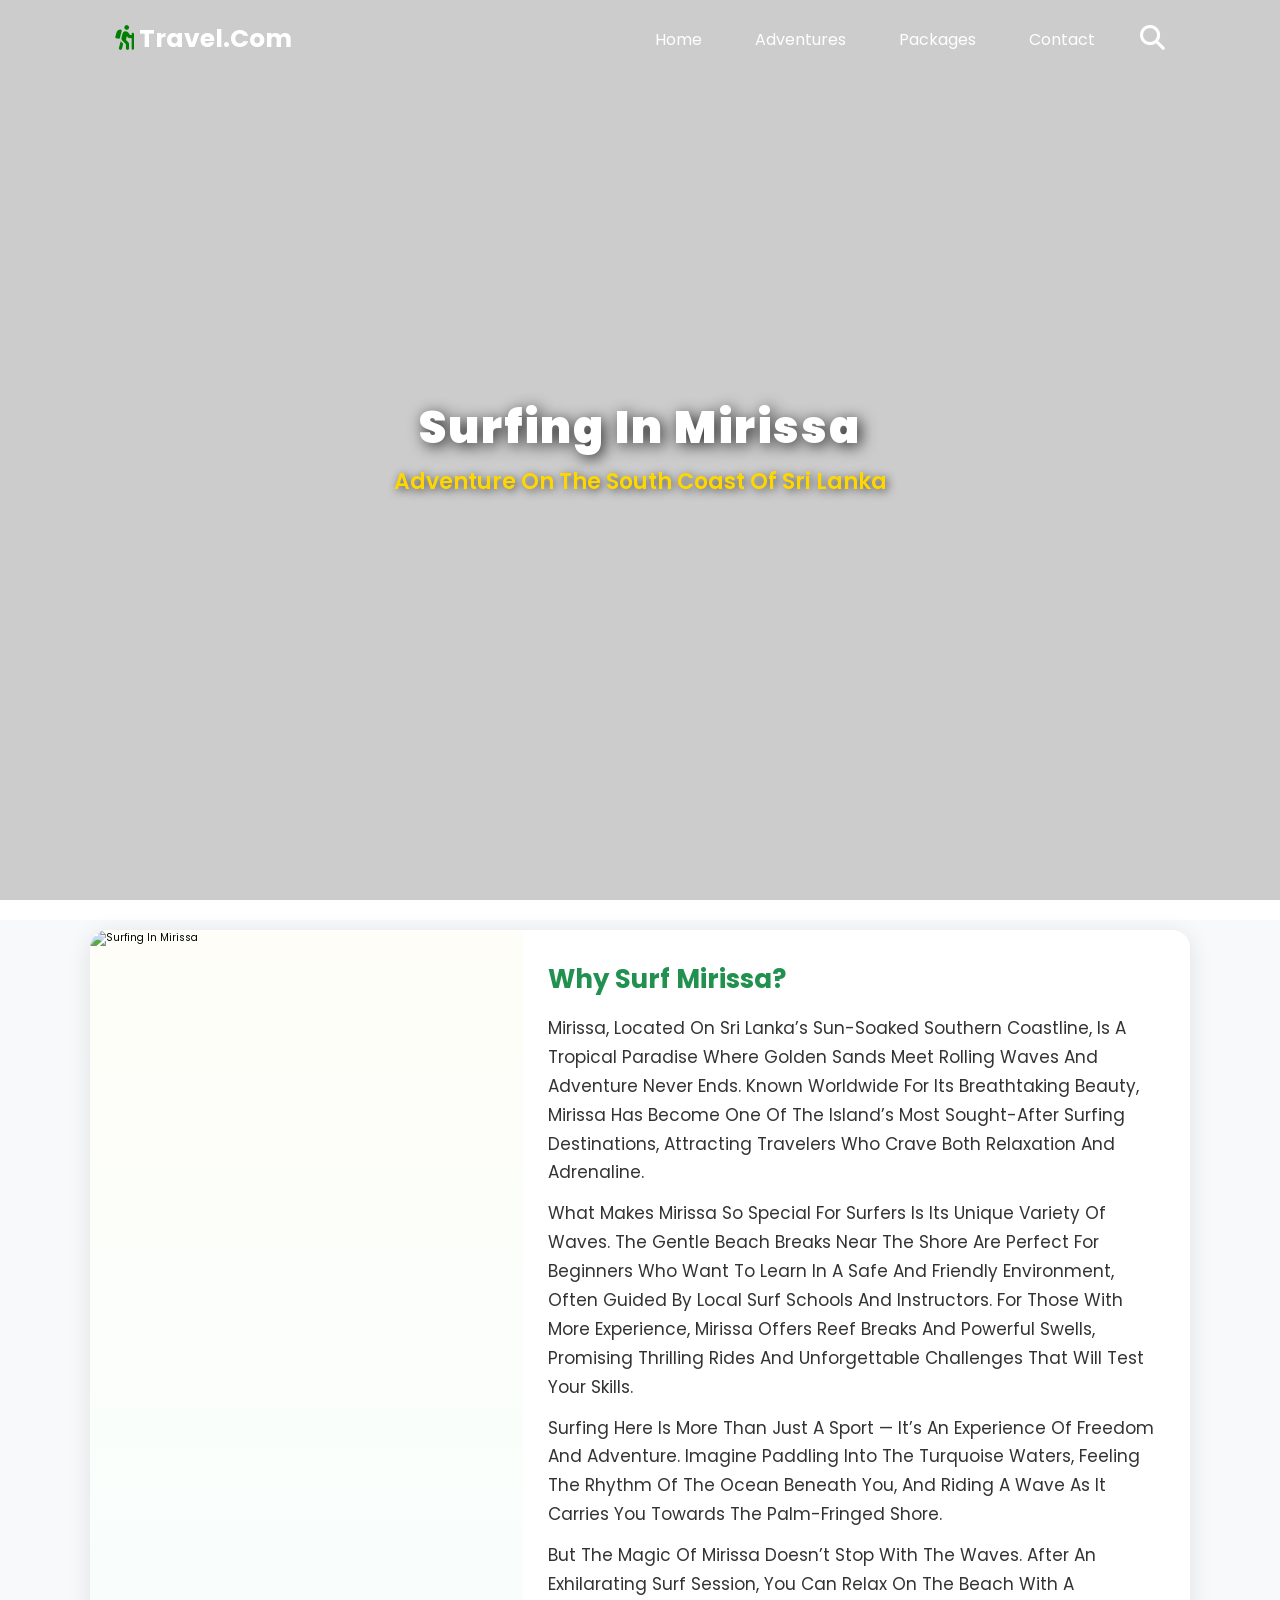
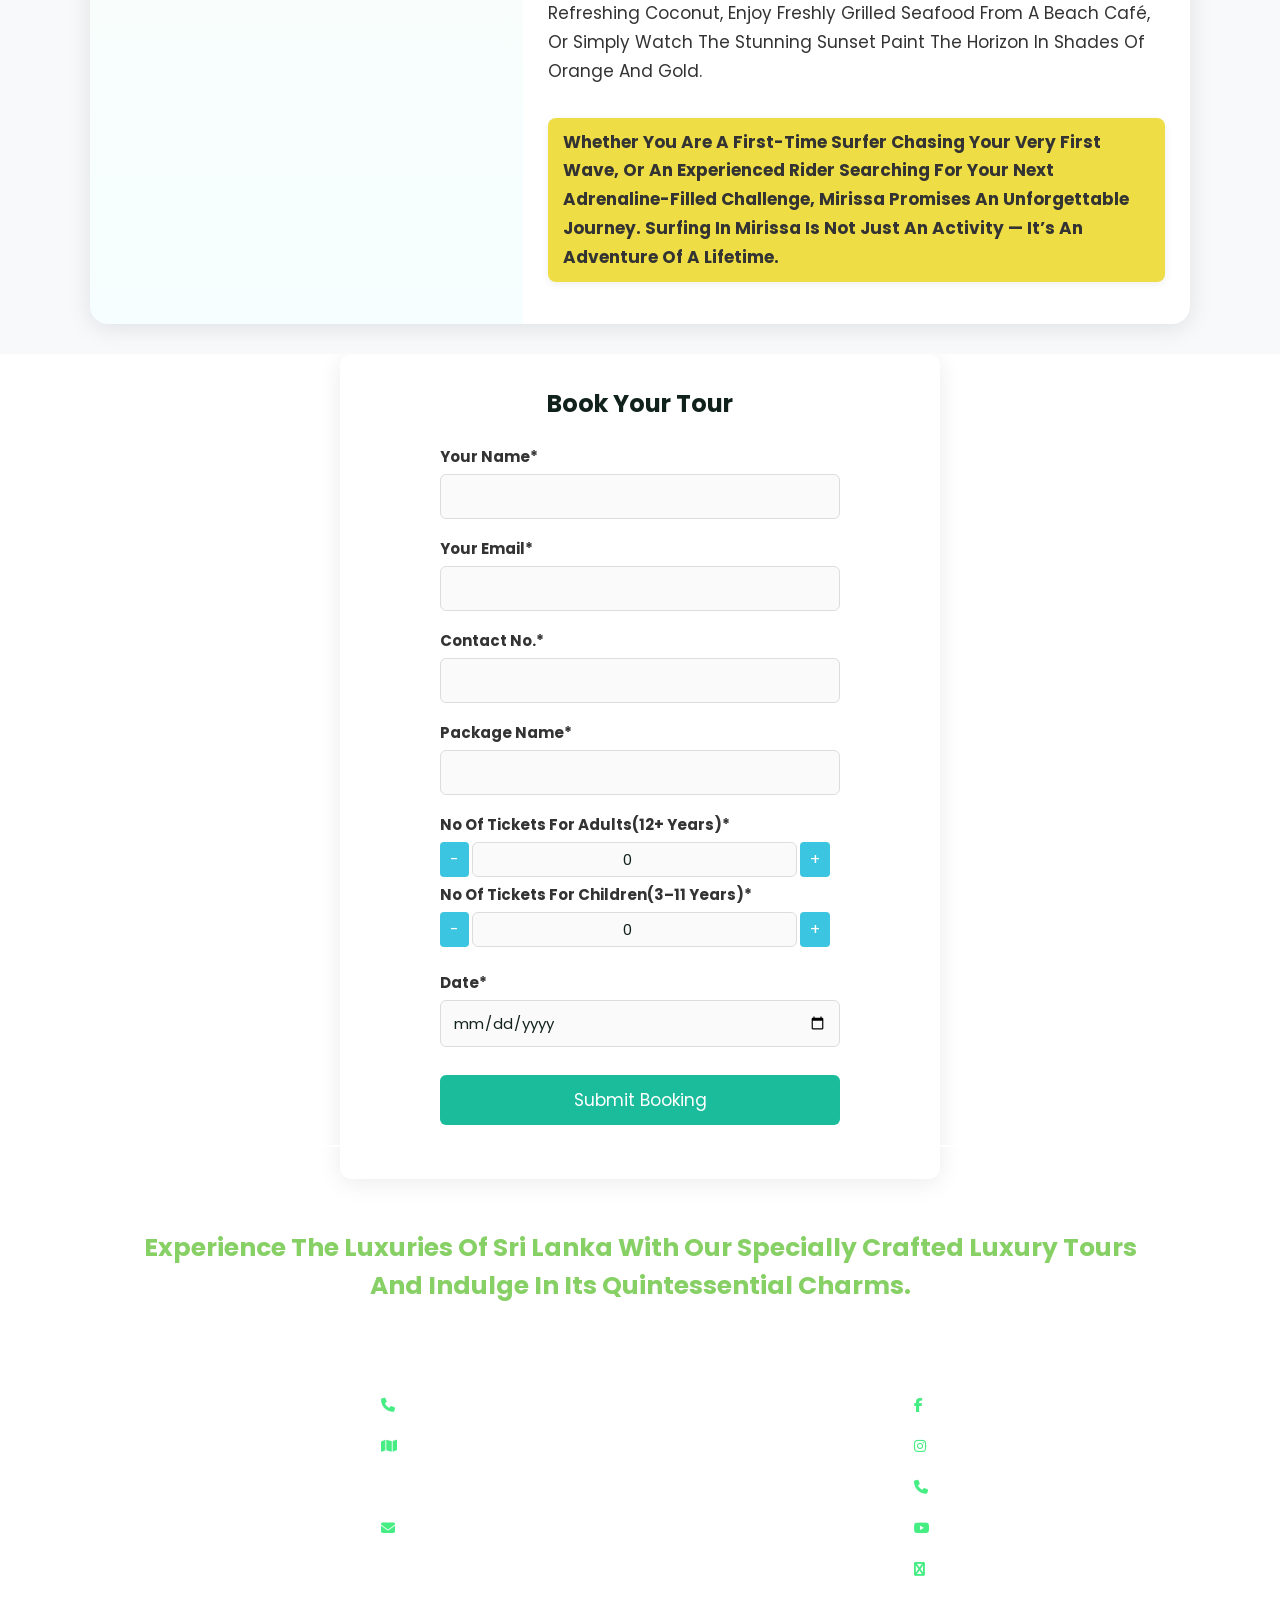
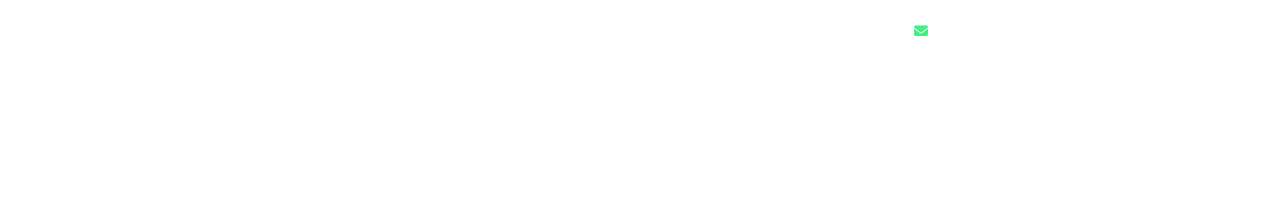
==== surfing.html @ e1f78816 "create a form for adventureous ideas" ====
<!DOCTYPE html>
<html lang="en">

<head>
  <meta charset="UTF-8" />
  <meta name="viewport" content="width=device-width, initial-scale=1.0" />
  <title>Surfing in Sri Lanka</title>
  <link rel="stylesheet" href="css/style.css" />
  <link rel="stylesheet" href="https://cdnjs.cloudflare.com/ajax/libs/font-awesome/6.1.1/css/all.min.css">
</head>

<body>
  <header class="header">
    <a href="#" class="logo"><i class="fas fa-hiking"></i> travel.com</a>
    <nav class="navbar">
      <div id="nav-close" class="fas fa-times"></div>
      <a href="index.html#home">home</a>
      <a href="index.html#category">Adventures</a>
      <a href="index.html#packages">packages</a>
      <a href="index.html#contact">contact</a>

    </nav>
    <div class="icons">
      <div id="menu-btn" class="fas fa-bars"></div>
      <div id="search-btn" class="fas fa-search"></div>

    </div>
  </header>
  <div class="search-form">
    <div id="close-search" class="fas fa-times"></div>
    <form action="">
      <input type="search" name="" placeholder="Search here..." id="search-box">
      <label for="search-box" class="fas fa-search"></label>
    </form>
  </div>
  <!-- Hero Section with Surfing Background -->
  <section class="home" id="home">
    <div class="wrapper">
      <div class="box" style="background: url(images/surfingnew1.jpg) no-repeat;">
        <div class="surf-hero-overlay">
          <h1 class="surf-hero-title">Surfing in Mirissa</h1>
          <p class="surf-hero-desc">Adventure on the South Coast of Sri Lanka</p>
        </div>
      </div>
    </div>
  </section>

  <!-- Main Content Section -->
  <main class="detail-page">
    <section class="surf-main">
      <div class="surf-card">
        <div class="surf-card-img-wrap">
          <img class="surf-card-img" src="images/surfing.jpg" alt="Surfing in Mirissa">
        </div>
        <div class="surf-card-content">
          <h2 class="surf-card-title">Why Surf Mirissa?</h2>
          <p>Mirissa, located on Sri Lanka’s sun-soaked southern coastline, is a tropical paradise where golden sands
            meet rolling waves and adventure never ends. Known worldwide for its breathtaking beauty, Mirissa has
            become one of the island’s most sought-after surfing destinations, attracting travelers who crave both
            relaxation and adrenaline.</p>
          <p>What makes Mirissa so special for surfers is its unique variety of waves. The gentle beach breaks near
            the shore are perfect for beginners who want to learn in a safe and friendly environment, often guided by
            local surf schools and instructors. For those with more experience, Mirissa offers reef breaks and
            powerful swells, promising thrilling rides and unforgettable challenges that will test your skills.</p>
          <p>Surfing here is more than just a sport — it’s an experience of freedom and adventure. Imagine paddling
            into the turquoise waters, feeling the rhythm of the ocean beneath you, and riding a wave as it carries
            you towards the palm-fringed shore.</p>
          <p>But the magic of Mirissa doesn’t stop with the waves. After an exhilarating surf session, you can relax
            on the beach with a refreshing coconut, enjoy freshly grilled seafood from a beach café, or simply watch
            the stunning sunset paint the horizon in shades of orange and gold.</p>
          <p class="surf-card-highlight">Whether you are a first-time surfer chasing your very first wave, or an
            experienced rider searching for your next adrenaline-filled challenge, Mirissa promises an unforgettable
            journey. Surfing in Mirissa is not just an activity — it’s an adventure of a lifetime.</p>
        </div>
      </div>
    </section>

     <!-- Booking Form Section -->
  <section id="booking">
      <div class="booking-form">
        <h2>Book Your Tour</h2>
        <form id="bookingForm">
          <div class="input-box">
            <label for="name">Your Name*</label>
            <input type="text" id="name" name="name" required>
          </div>

          <div class="input-box">
            <label for="email">Your Email*</label>
            <input type="email" id="email" name="email" required>
          </div>

          <div class="input-box">
            <label for="phone">Contact No.*</label>
            <input type="tel" id="phone" name="phone" required>
          </div>

          <div class="input-box">
            <label for="package">Package Name*</label>
            <input type="text" id="package" name="package" required>
          </div>

          <div class="input-box">
              <label for="adults">No of Tickets for Adults(12+ years)*</label>
            <div class="custom-number">
              <button type="button" class="decrease" data-target="adults">-</button>
              <input type="number" id="adults" name="adults" min="0" value="0">
              <button type="button" class="increase" data-target="adults">+</button>
            </div>
            

            <label for="children">No of Tickets for Children(3–11 years)*</label>
            <div class="custom-number">
              <button type="button" class="decrease" data-target="children">-</button>
              <input type="number" id="children" name="children" min="0" value="0">
              <button type="button" class="increase" data-target="children">+</button>
            </div>
          </div>

          <div class="input-box">
            <label for="date">Date*</label>
            <input type="date" id="date" name="date" required>
          </div>

          <button type="submit" class="submit-btn">Submit Booking</button>
        </form>
      </div>
  </section>

    <section class="footer">
        <div class="footer-intro">
            <p>Experience the luxuries of Sri Lanka with our specially crafted luxury tours and indulge in its quintessential charms.</p>   
        </div>        
        <div class="box-container">
            <div class="box">
                <h3>Quick links</h3>
                <a href="#home">home</a>
                <a href="#packages">packages</a>
                <a href="#contact">ask questions</a>
            </div>


            <div class="box">
                <h3>contact info</h3>
                <a href="tel:+94763936557"> <i class="fas fa-phone"></i>+94 76 393 6557</a>
                <a href=https://www.google.com/maps/search/?api=1&query=59%2F58+Hanthana+Gemunu+Mawatha,+Kandy,+Sri+Lanka" target="_blank"><i class="fas fa-map"></i>59/58 Hanthana Gemunu Mawatha Kandy<a>
                <a href="mailto: info@ceylonclassictours.com"><i class="fas fa-envelope"></i>info@ceylonclassictours.com</a>
            </div>

            <div class="box">
	            <h3 class="cen">Corporate Registration Numbers</h3>
	            <p>CR NO: PV00232694</p>
	            <p>SLTDA/SQA/PRO/TA00511</p>
            </div>

            <div class="box">
                <h3>follow us</h3>
                <a href="https://www.facebook.com/ceyloncclassictours/"> <i class="fab fa-facebook-f"></i>Facebook</a>
                <a href="https://www.instagram.com/ceylon.ctour/?hl=en"> <i class="fab fa-instagram"></i>Instagram</a>
                <a href="tel:+353873839726"> <i class="fas fa-phone"></i>+353873839726</a>
                <a href="https://www.youtube.com/channel/UClH9GsgZyDERbvGj680THRQ"> <i class="fab fa-youtube"></i>Youtube</a>
                <a href=https://www.google.com/maps/search/?api=1&query=Apt+4+M.J.s+Diner+Cloon+Moor,+Tralee,+V92T975" target="_blank"><i class="fab fa-map"></i>Apt 4 M.J.s Diner Cloon Moor, Tralee, V92T975</a>
                <a href="mailto: lishan@ceylonclassictours.com"><i class="fas fa-envelope"></i>lishan@ceylonclassictours.com</a>
            </div>
        </div>
        <div class="credit">@ 2025 Ceylon Classic Tours. All rights Reserved.<br>Designed & Developed by <span>PixAll Designs</span></div>
    </section>
    <!-- footer section ends -->
    <script src="js/script.js"></script>
</body>

</html>
---- css/style.css ----
@import url("https://fonts.googleapis.com/css2?family=Poppins:ital,wght@0,100;0,300;0,400;0,500;0,600;1,100;1,300&display=swap");

* {
  font-family: "Poppins", sans-serif;
  margin: 0;
  padding: 0;
  box-sizing: border-box;
  outline: none;
  border: none;
  text-decoration: none;
  text-transform: capitalize;
  transition: 0.2s linear;
}

html {
  font-size: 62.5%;
  overflow-x: hidden;
  scroll-behavior: smooth;
  scroll-padding-top: 5rem;
}

section {
  padding: 5rem 9%;
}

.btn {
  margin-top: 1rem;
  display: inline-block;
  border: 0.2rem solid black;
  color: black;
  cursor: pointer;
  background: none;
  font-size: 1.7rem;
  padding: 1rem 3rem;
  border-radius: 40px;
}

.btn:hover {
  background: black;
  color: white;
}

.heading {
  text-align: center;
  margin-bottom: 2.5rem;
  font-size: 4rem;
  color: #10221b;
}

.header {
  position: fixed;
  top: 0;
  left: 0;
  right: 0;
  padding: 2rem 9%;
  z-index: 1000;
  display: flex;
  align-items: center;
}

.header.active {
  background: #ffffff;
  box-shadow: 0 0.5rem 1rem rgba(0, 0, 0, 0.1);
  color: #000000;
}

.header .logo {
  margin-right: auto;
  font-size: 2.5rem;
  color: #fff;
  /* default: white on hero */
  font-weight: bolder;
}

.wrapper1 {
  margin-left: auto;
  margin-right: auto;
  top: 50%;
  left: 50%;
  width: 100%;
  max-width: 550px;
  padding: 30px;
  border-radius: 5px;
  box-shadow: 0 0 10px rgba(0, 0, 0, 0.6);
}

.wrapper1 .title1 h1 {
  color: green;
  text-align: center;
  margin-bottom: 25px;
  font-size: 3.5rem;
}

.contact-form {
  display: flex;
}

.uil {
  height: 50px;
  width: 50px;
}

.input-fields {
  display: flex;
  flex-direction: column;
  margin-right: 4%;
}

.input-fields,
.msg {
  width: 60%;
}

.input-fields .input,
.msg textarea {
  margin: 10px 0;
  background: transparent;
  border: 0px;
  border-bottom: 2px solid #5f66618f;
  padding: 10px;
  color: black;
  width: 100%;
}

.msg textarea {
  height: 189px;
}

.msg .btn1 {
  margin-top: 1rem;
  display: inline-block;
  border: 0.2rem solid green;
  color: black;
  cursor: pointer;
  font-size: 1.7rem;
  padding: 1rem 3rem;
  border-radius: 40px;
  background: none;
}

.btn1 button[type="submit"] {
  background-color: transparent;
  font-size: 15px;
  font-weight: 500;
}

i {
  color: green;
}

/* Navbar Styles */

/*-------------- NavBar updated------------- */
.header .navbar a {
  color: #ffffff;
  /* default: white links */
  font-size: 16px;
  text-transform: capitalize;
  margin: 0 10px;
  padding: 10px 15px;
  border-radius: 5px;
  transition: all 0.3s ease;
}

.header .navbar a:hover {
  background-color: #ff6347;
  color: #fff;
  box-shadow: 0 4px 8px rgba(0, 0, 0, 0.2);
  transform: scale(1.05);
}

.header .navbar #nav-close {
  font-size: 5rem;
  cursor: pointer;
  color: #fff;
  display: none;
}

.header .icons a,
.header .icons div {
  font-size: 2.5rem;
  margin-left: 2rem;
  cursor: pointer;
  color: #fff;
  /* default white icons */
}

.header.icons a:hover,
.header.icons div:hover {
  color: green;
}

/* When header becomes active (scrolled), switch to dark/black colors */
.header.active .logo {
  color: #000;
}

.header.active .navbar a {
  color: #000;
}

.header.active .navbar #nav-close {
  color: #000;
}

.header.active .icons a,
.header.active .icons div {
  color: #000;
}

.header #menu-btn {
  display: none;
}

/* Mobile navbar when opened should show dark links on its white background */
.header .navbar.active a {
  color: #000;
}

.header .navbar.active #nav-close {
  color: #000;
}

/* Search Form Styles */
/* -------CSS updated------- */

.search-form {
  position: fixed;
  top: 0;
  left: 0;
  right: 0;
  bottom: 0;
  background: rgba(0, 0, 0, 0.7);
  display: flex;
  justify-content: center;
  align-items: center;
  z-index: 1000;
  visibility: hidden;
  opacity: 0;
  transition: visibility 0.3s, opacity 0.3s;
}

.search-form.active {
  visibility: visible;
  opacity: 1;
}

.search-form form {
  width: 80%;
  max-width: 500px;
  background: #fff;
  padding: 20px;
  border-radius: 10px;
  box-shadow: 0 10px 20px rgba(0, 0, 0, 0.2);
  display: flex;
  align-items: center;
}

.search-form input[type="search"] {
  width: 100%;
  padding: 10px;
  font-size: 16px;
  border: 1px solid #ddd;
  border-radius: 5px;
  outline: none;
  margin-right: 10px;
  color: #0056b3;
}

.search-form label {
  color: #007BFF;
  font-size: 20px;
  cursor: pointer;
  transition: color 0.3s;
}

.search-form label:hover {
  color: #0056b3;
}

.search-form #close-search {
  position: absolute;
  top: 20px;
  right: 20px;
  font-size: 30px;
  color: #fff;
  cursor: pointer;
  transition: color 0.3s;
}

.search-form #close-search:hover {
  color: #ff6347;
}


form {
  width: 90vw;
  margin: 0 2rem;
  padding-bottom: 2rem;
  border-bottom: 0.2rem solid white;
  display: flex;
  align-items: center;
}

form input {
  width: 100%;
  font-size: 2rem;
  color: white;
  text-transform: none;
  background: none;
  padding-right: 2rem;
}

form input::placeholder {
  color: #aaa;
}

form label {
  font-size: 3rem;
  cursor: pointer;
  color: white;
}

form label:hover {
  color: green;
}

.home {
  padding: 0;
}

.home .box {
  min-height: 100vh;
  display: flex;
  align-items: center;
  background-size: cover !important;
  background-position: center !important;
  justify-content: flex-end;
  padding: 2rem 9%;
}

.home .content {
  width: 50rem;
}

.home .content span {
  font-size: 4rem;
  color: black;
}

.home .content h3 {
  font-size: 6rem;
  color: green;
  padding-top: 0.5rem;
  text-transform: uppercase;
}

.home .content p {
  line-height: 2;
  color: black;
  font-size: 1.5rem;
  padding: 1rem 0;
}

/* Surfing Page Hero Section Transparent Styles */
.home .box .surf-hero-overlay {
  background: none;
  border: none;
  padding: 4rem 3rem;
  border-radius: 0;
  text-align: center;
  box-shadow: none;
  animation: fadeInDown 1.5s;
  max-width: 600px;
  margin: 0 auto;
  position: relative;
  z-index: 2;
  /* keep hero text above overlay */
}

.home .box .surf-hero-title {
  font-size: 4.5rem;
  color: #ffffff;
  font-weight: 900;
  letter-spacing: 2px;
  margin-bottom: 1.5rem;
  text-shadow: 3px 3px 15px rgba(0, 0, 0, 0.8);
  line-height: 1.1;
}

.home .box .surf-hero-desc {
  font-size: 2.2rem;
  color: #FFD700;
  font-weight: 600;
  text-shadow: 2px 2px 10px rgba(0, 0, 0, 0.7);
  line-height: 1.3;
}

/* Override the default box positioning for surfing page */
.home .box[style*="surfingnew1.jpg"] {
  justify-content: center;
  align-items: center;
  position: relative;
}

.home .box[style*="surfingnew1.jpg"]:before {
  content: '';
  position: absolute;
  top: 0;
  left: 0;
  right: 0;
  bottom: 0;
  background: rgba(0, 0, 0, 0.2);
  pointer-events: none;
}

.category .box-container {
  display: -ms-grid;
  display: grid;
  -ms-grid-columns: (minmax(29rem, 1fr)) [auto-fit];
  grid-template-columns: repeat(auto-fit, minmax(29rem, 1fr));
  gap: 1.5rem;
}

.category .box-container .box {
  text-align: center;
  padding: 1rem;
}

.category .box-container .box img {
  height: 20rem;
  width: 20rem;
  border-radius: 50%;
  margin-bottom: 1rem;
  box-shadow: 1px 2px 6px 3px grey;
}

.category .box-container .box h3 {
  font-size: 2rem;
  background: linear-gradient(to right, #2545fc,
      #0de3eb, #100a2e, #eedd44);
  -webkit-background-clip: text;
  background-clip: text;
  -webkit-text-fill-color: transparent;
}

.category .box-container .box p {
  font-size: 1.5rem;
  color: #10221b;
  padding: 1rem 0;
  line-height: 2;
}

.packages {
  background: #eee;
}

.packages .box-container {
  display: -ms-grid;
  display: grid;
  -ms-grid-columns: (minmax(32rem, 1fr)) [auto-fit];
  grid-template-columns: repeat(auto-fit, minmax(32rem, 1fr));
  gap: 1.5rem;
}

.packages .box-container .box {
  text-align: center;
  background: #fff;
  border: 0.2rem solid #10221b;
  -webkit-box-shadow: 0 0.5rem 1rem rgba(0, 0, 0, 0.1);
  box-shadow: 0 0.5rem 1rem rgba(0, 0, 0, 0.1);
  border-radius: 0.5rem;
}

.packages .box-container .box:hover {
  background: #10221b;
}

.packages .box-container .box:hover .content>* {
  color: #fff;
}

.packages .box-container .box:hover .btn {
  border-color: #fff;
}

.packages .box-container .box:hover .btn:hover {
  background: #fff;
  color: #10221b;
}

.packages .box-container .box .image {
  height: 25rem;
  overflow: hidden;
  padding: 2rem;
  padding-bottom: 0;
  border-radius: 0.5rem;
}

.packages .box-container .box .image img {
  height: 100%;
  width: 100%;
  -o-object-fit: cover;
  object-fit: cover;
  border-radius: 0.5rem;
}

.packages .box-container .box .content {
  padding: 2rem;
}

.packages .box-container .box .content h3 {
  font-size: 2rem;
  color: #10221b;
}

.packages .box-container .box .content p {
  font-size: 1.5rem;
  color: #10221b;
  padding: 1rem 0;
  line-height: 2;
}

.packages .box-container .box .content .price {
  font-size: 2rem;
  color: #219150;
}

.footer {
  background: -webkit-gradient(linear,
      left top,
      left bottom,
      from(rgba(0, 0, 0, 0.5)),
      to(rgba(0, 0, 0, 0.5))),
    url(../images/footer3.png) no-repeat;
  background: linear-gradient(rgba(0, 0, 0, 0.5), rgba(0, 0, 0, 0.5)),
    url(../images/footer3.png) no-repeat;
    occupacy: 0.7;
  background-size: cover;
  background-position: center;
  background-attachment: fixed;
}

.footer .footer-intro p{
  grid-column: 1 / -1;   /* make it span across the whole grid */
  text-align: center;
  font-size: 2.5rem;
  color: #87d065;
  font-weight: bolder;
  margin-bottom: 2rem;
}

.footer .box-container {
  display: -ms-grid;
  display: grid;
  -ms-grid-columns: (minmax(25rem, 1fr)) [auto-fit];
  grid-template-columns: repeat(auto-fit, minmax(25rem, 1fr));
  gap: 1.5rem;
}

.footer .box-container .box p {
  
  width: 100%;
  font-size: 1.4rem;
  color: #fff;
  padding: 1rem 0;

}
.footer .box-container .box h3 {
  font-size: 2rem;
  padding: 1.5rem 0;
  color: #fff;
}

.footer .box-container .box a {
  display: block;
  font-size: 1.4rem;
  color: #fff;
  padding: 1rem 0;
}

.footer .box-container .box a i {
  color: #45ed83;
  padding-right: 0.5rem;
  size:0cqi;
}

.footer .box-container .box a:hover {
  color: #87d065;
   padding-right: 2.2rem;
   font-weight: bolder;
}


.footer .credit {
  text-align: center;
  margin-top: 2.5rem;
  padding: 1rem;
  padding-top: 2.5rem;
  font-size: 2rem;
  color: #fff;
}

.footer .credit span:hover {
  color: #87d065;
  font-size: 2rem;
  font-weight:bold;
}

@media (max-width: 1200px) {
  .header {
    padding: 2rem;
  }

  section {
    padding: 3rem 2rem;
  }
}

@media (max-width: 991px) {
  html {
    font-size: 55%;
  }

  .home .box {
    padding: 2rem;
    justify-content: center;
    background-position: right !important;
  }

  .home .box .conent {
    text-align: center;
  }

  .home .box .conent span {
    font-size: 3rem;
  }

  .home .box .conent h3 {
    font-size: 4rem;
  }

  /* Surfing hero responsive */
  .home .box .surf-hero-overlay {
    padding: 3rem 2rem;
    max-width: 90%;
    background: none;
  }

  .home .box .surf-hero-title {
    font-size: 3.5rem;
    text-shadow: 3px 3px 12px rgba(0, 0, 0, 0.9);
  }

  .home .box .surf-hero-desc {
    font-size: 2rem;
    color: #FFD700;
    text-shadow: 2px 2px 8px rgba(0, 0, 0, 0.8);
  }
}

@media (max-width: 768px) {
  .header #menu-btn {
    display: inline-block;
  }

  .header .navbar {
    position: fixed;
    top: 0;
    left: -110%;
    background: white;
    z-index: 10000;
    width: 35rem;
    height: 100%;

    display: flex;
    flex-flow: column;
    align-items: center;
    justify-content: center;
  }

  .header .navbar.active {
    left: 0;
    box-shadow: 0 0 0 100vw rgba(0, 0, 0, 0.8);
  }

  .header .navbar a {
    margin: 1rem 0;
    font-size: 3rem;
  }

  .header .navbar #nav-close {
    display: block;
    position: absolute;
    top: 1rem;
    right: 2rem;
  }

  .contact-form {
    flex-direction: column;
  }

  .msg textarea {
    height: 80px;
  }

  .input-fields,
  .msg {
    width: 100%;
  }

  .input,
  textarea {
    width: 60vw !important;
  }

  .msg {
    margin-left: -20px;
  }

  form {
    flex-direction: column;
    width: 70vw;
  }

  /* Surfing hero mobile styles */
  .home .box .surf-hero-overlay {
    padding: 2.5rem 1.5rem;
    max-width: 95%;
    background: none;
  }

  .home .box .surf-hero-title {
    font-size: 2.8rem;
    text-shadow: 3px 3px 12px rgba(0, 0, 0, 1);
  }

  .home .box .surf-hero-desc {
    font-size: 1.6rem;
    color: #FFD700;
    text-shadow: 2px 2px 8px rgba(0, 0, 0, 0.9);
  }
}

@media (max-width: 450px) {
  html {
    font-size: 50%;
  }

  .heading {
    font-size: 3rem;
  }

  .input,
  textarea {
    width: 70vw !important;
  }

  form {
    width: 50vw;
  }

  .wrapper1 {
    padding: 10px;
  }

  /* Surfing hero small screen styles */
  .home .box .surf-hero-overlay {
    padding: 2rem 1rem;
    max-width: 98%;
    background: none;
  }

  .home .box .surf-hero-title {
    font-size: 2.2rem;
    text-shadow: 3px 3px 10px rgba(0, 0, 0, 1);
    margin-bottom: 1rem;
  }

  .home .box .surf-hero-desc {
    font-size: 1.3rem;
    color: #FFD700;
    text-shadow: 2px 2px 6px rgba(0, 0, 0, 1);
  }
}

/* === SURFING PAGE STYLES === */

/* Note: These styles are not currently used but kept for reference */
/*
.surfing-main-title {
  font-size: 4.8rem;
  text-align: center;
  font-weight: bold;
  margin-top: 2rem;
  margin-bottom: 2rem;
  color: #219150;
  letter-spacing: 1px;
}
.surfing-flex {
  display: flex;
  align-items: flex-start;
  gap: 30px;
  margin: 30px 0;
  flex-wrap: wrap;
}
.surfing-img {
  width: 400px;
  max-width: 100%;
  border-radius: 12px;
  box-shadow: 0 4px 15px rgba(0,0,0,0.3);
  flex-shrink: 0;
}
.surfing-text {
  max-width: 700px;
  text-align: justify;
  font-size: 1.8rem;
  line-height: 1.8;
  color: #333;
  flex: 1;
}
.surfing-title {
  font-size: 2.8rem;
  margin-bottom: 1.5rem;
  color: #0066cc;
}
.surfing-highlight {
  font-size: 2rem;
  font-weight: bold;
  color: #444;
  margin-top: 2rem;
}

@media (max-width: 900px) {
  .surfing-main-title {
    font-size: 3rem;
    margin-top: 1.2rem;
    margin-bottom: 1.2rem;
  }
  .surfing-flex {
    flex-direction: column;
    align-items: center;
    gap: 20px;
  }
  .surfing-img {
    width: 90vw;
    max-width: 350px;
    margin-bottom: 1.5rem;
  }
  .surfing-text {
    max-width: 95vw;
    font-size: 1.6rem;
  }
  .surfing-title {
    font-size: 2.2rem;
  }
}
@media (max-width: 600px) {
  .surfing-main-title {
    font-size: 2rem;
    margin-top: 1rem;
    margin-bottom: 1rem;
  }
  .surfing-flex {
    margin: 10px 0;
    gap: 10px;
  }
  .surfing-img {
    width: 100%;
    max-width: 220px;
  }
  .surfing-text {
    font-size: 1.2rem;
    padding: 0 5px;
  }
  .surfing-title {
    font-size: 1.2rem;
  }
  .surfing-highlight {
    font-size: 1rem;
  }
}
*/

/* === ACTIVE SURFING PAGE STYLES === */
/* Hero Section Alternative (not currently used) */
/* Note: This would be for a standalone hero section, but we're using the home section instead */
/*
.surf-hero {
  position: relative;
  min-height: 70vh;
  background: 
    linear-gradient(rgba(0, 0, 0, 0.2), rgba(0, 0, 0, 0.1)), 
    url('../images/surfingnew1.jpg') center/cover no-repeat;
  background-attachment: fixed;
  display: flex;
  align-items: center;
  justify-content: center;
  border-radius: 0;
  width: 100%;
  height: 100%;
}
.surf-hero-overlay {
  background: rgba(255, 255, 255, 0.342);
  backdrop-filter: blur(1px);
  border: 1px solid rgba(255, 255, 255, 0.2);
  padding: 4rem 3rem;
  border-radius: 20px;
  text-align: center;
  box-shadow: 
    0 8px 32px rgba(0, 0, 0, 0.15),
    inset 0 1px 0 rgba(255, 255, 255, 0);
  animation: fadeInDown 1.5s;
  max-width: 600px;
  width: 90%;
}
.surf-hero-title {
  font-size: 4.5rem;
  color: #ffffff;
  font-weight: 900;
  letter-spacing: 2px;
  margin-bottom: 1.5rem;
  text-shadow: 2px 2px 12px rgba(0, 0, 0, 0.6);
  line-height: 1.1;
}
.surf-hero-desc {
  font-size: 2.2rem;
  color: #ffffff;
  font-weight: 500;
  text-shadow: 1px 1px 8px rgba(0, 0, 0, 0.4);
  line-height: 1.3;
}
*/

/* Animation for hero content fade-in */
@keyframes fadeInDown {
  from {
    opacity: 0;
    transform: translateY(-30px);
  }

  to {
    opacity: 1;
    transform: translateY(0);
  }
}


/* Main content section with surfing information */
.surf-main {
  display: flex;
  justify-content: center;
  align-items: flex-start;
  padding: 1rem 0 3rem 0;
  background: #f8f9fa;
  margin-top: 2rem;
  /* Reduces gap between hero and main content */
  position: relative;
  z-index: 2;
}

/* Card container for surfing content */
.surf-card {
  display: flex;
  background: #fff;
  border-radius: 18px;
  box-shadow: 0 4px 24px rgba(0, 0, 0, 0.10);
  overflow: hidden;
  max-width: 1100px;
  width: 100%;
  margin: 0 2rem;
  animation: fadeInUp 1.2s;
}

/* Animation for content sliding up */
@keyframes fadeInUp {
  from {
    opacity: 0;
    transform: translateY(40px);
  }

  to {
    opacity: 1;
    transform: translateY(0);
  }
}

/* Image section of the card */
.surf-card-img-wrap {
  flex: 1 1 350px;
  min-height: 400px;
  /* use inline <img> inside this container so images are selectable and responsive */
  background: linear-gradient(rgba(238, 221, 68, 0.04), rgba(13, 227, 235, 0.04));
  border-radius: 18px 0 0 18px;
  position: relative;
  overflow: hidden;
}

.surf-card-img {
  display: block;
  width: 100%;
  height: 100%;
  object-fit: cover;
  transition: transform 0.45s ease;
}

.surf-card-img:hover {
  transform: scale(1.03);
}

/* subtle overlay for hero backgrounds to improve contrast */
.home .box::before {
  content: '';
  position: absolute;
  top: 0;
  left: 0;
  right: 0;
  bottom: 0;
  background: rgba(0, 0, 0, 0.081);
  pointer-events: none;
  z-index: 1;
}

.surf-card-content {
  flex: 2 1 500px;
  padding: 3rem 2.5rem;
  display: flex;
  flex-direction: column;
  justify-content: center;
}

.surf-card-title {
  font-size: 2.6rem;
  color: #219150;
  font-weight: 700;
  margin-bottom: 1.5rem;
}

.surf-card-content p {
  font-size: 1.7rem;
  color: #333;
  line-height: 1.7;
  margin-bottom: 1.2rem;
}

.surf-card-highlight {
  font-size: 2rem;
  font-weight: bold;
  color: #0de3eb;
  margin-top: 2rem;
  background: #eedd44;
  padding: 1rem 1.5rem;
  border-radius: 8px;
  box-shadow: 0 2px 8px rgba(0, 0, 0, 0.07);
}

/* === RESPONSIVE DESIGN FOR SURFING PAGE === */

/* Tablet and medium screens (≤900px) */
@media (max-width: 900px) {
  /* Unused hero styles (commented out)
  .surf-hero { 
    min-height: 60vh;
    background-attachment: scroll;
  }
  .surf-hero-overlay {
    padding: 3rem 2rem;
    width: 95%;
    max-width: none;
    background: rgba(255, 255, 255, 0.15);
    backdrop-filter: blur(6px);
  }
  .surf-hero-title { 
    font-size: 3rem;
    text-shadow: 2px 2px 10px rgba(0, 0, 0, 0.7);
  }
  .surf-hero-desc { 
    font-size: 1.8rem;
    text-shadow: 1px 1px 6px rgba(0, 0, 0, 0.5);
  }
  */

  /* Reduce spacing for main content on tablets */
  .surf-main {
    padding: 1rem 0 2rem 0;
    margin-top: -1rem;
  }


  .surf-card {
    flex-direction: column;
    max-width: 98vw;
  }


  .surf-card-img-wrap {
    min-height: 250px;
    border-radius: 18px 18px 0 0;
  }


  .surf-card-content {
    padding: 2rem 1rem;
  }


  .surf-card-title {
    font-size: 2rem;
  }

  .surf-card-content p {
    font-size: 1.3rem;
  }

  .surf-card-highlight {
    font-size: 1.2rem;
  }
}

/* Mobile screens (≤600px) */
@media (max-width: 600px) {

  /* Unused hero styles (commented out)
  .surf-hero { 
    min-height: 50vh;
    background-attachment: scroll;
  }
  .surf-hero-overlay {
    padding: 2.5rem 1.5rem;
    width: 98%;
    background: rgba(255, 255, 255, 0.2);
    backdrop-filter: blur(4px);
    border-radius: 15px;
  }
  .surf-hero-title { 
    font-size: 2.2rem;
    text-shadow: 2px 2px 8px rgba(0, 0, 0, 0.8);
    margin-bottom: 1rem;
  }
  .surf-hero-desc { 
    font-size: 1.4rem;
    text-shadow: 1px 1px 4px rgba(0, 0, 0, 0.6);
  }
  */

  .surf-main {
    padding: 0.5rem 0 1rem 0;
    margin-top: -0.5rem;
  }

  .surf-card-img-wrap {
    min-height: 200px;
    border-radius: 18px 18px 0 0;
  }

  .surf-card-content {
    padding: 1rem 0.5rem;
  }

  .surf-card-title {
    font-size: 1.1rem;
  }

  .surf-card-content p {
    font-size: 1rem;
  }

  .surf-card-highlight {
    font-size: 1rem;
    padding: 0.5rem 0.7rem;
  }
}

/* === END OF SURFING PAGE STYLES === */

/* === YALA SAFARI PAGE STYLES === */

.yala-hero {
  background-position: center;
  background-size: cover !important;
}

.yala-hero .surf-hero-title {
  /* warmer title color for safari */
  color: #fff;
  text-shadow: 4px 4px 18px rgba(0, 0, 0, 0.85);
}

.yala-hero .surf-hero-desc {
  color: #ffd875;
}

.wildlife-card {
  border: 0.2rem solid rgba(33, 145, 80, 0.12);
}

.wildlife-card .surf-card-img-wrap {
  box-shadow: inset 0 0 120px rgba(0, 0, 0, 0.12);
}

.wildlife-caption {
  font-size: 1.4rem;
  color: #666;
  margin-top: 0.6rem;
}

/* small responsive tweak for wildlife card */
@media (max-width: 900px) {
  .wildlife-card .surf-card-img-wrap {
    min-height: 260px;
  }
}

/* === END YALA STYLES === */

/* === WILDLIFE-SPECIFIC LAYOUT (scoped) === */
.wildlife-main {
  display: flex;
  justify-content: center;
  align-items: flex-start;
  padding: 1.5rem 0 3rem 0;
  background: #fbfbf8;
  margin-top: 2rem;
}

.wildlife-card {
  display: flex;
  background: #fff;
  border-radius: 18px;
  box-shadow: 0 6px 28px rgba(8, 18, 12, 0.06);
  overflow: hidden;
  max-width: 1100px;
  width: 100%;
  margin: 0 2rem;
}

.wildlife-img-wrap {
  flex: 1 1 380px;
  min-height: 420px;
  background: linear-gradient(rgba(34, 34, 34, 0.03), rgba(13, 227, 235, 0.02));
  border-radius: 18px 0 0 18px;
  position: relative;
  overflow: hidden;
}

.wildlife-img {
  display: block;
  width: 100%;
  height: 100%;
  object-fit: cover;
  transition: transform 0.45s ease;
}

.wildlife-img:hover {
  transform: scale(1.03);
}

.wildlife-content {
  flex: 2 1 520px;
  padding: 3rem 2.5rem;
  display: flex;
  flex-direction: column;
  justify-content: center;
}

.wildlife-title {
  font-size: 2.8rem;
  color: #1f7a3a;
  font-weight: 700;
  margin-bottom: 1.5rem;
}

.wildlife-content p {
  font-size: 1.7rem;
  color: #333;
  line-height: 1.7;
  margin-bottom: 1.2rem;
}

.wildlife-highlight {
  font-size: 1.9rem;
  font-weight: 700;
  color: #bf6d00;
  margin-top: 1.5rem;
  background: #fff6e6;
  padding: 0.9rem 1.2rem;
  border-radius: 8px;
  box-shadow: 0 2px 8px rgba(0, 0, 0, 0.06);
}

/* Responsive adjustments */
@media (max-width: 900px) {
  .wildlife-card {
    flex-direction: column;
    max-width: 96vw;
  }

  .wildlife-img-wrap {
    min-height: 300px;
    border-radius: 18px 18px 0 0;
  }

  .wildlife-content {
    padding: 2rem 1rem;
  }

  .wildlife-title {
    font-size: 2.2rem;
  }

  .wildlife-content p {
    font-size: 1.35rem;
  }

  .wildlife-highlight {
    font-size: 1.1rem;
  }
}

@media (max-width: 600px) {
  .wildlife-img-wrap {
    min-height: 220px;
  }

  .wildlife-title {
    font-size: 1.3rem;
  }

  .wildlife-content p {
    font-size: 1rem;
  }

  .wildlife-highlight {
    font-size: 1rem;
    padding: 0.6rem 0.8rem;
  }

  .header .navbar a {
    font-size: 2.2rem;
  }
}

/* === END WILDLIFE-SPECIFIC STYLES === */

/* === WATER RAFTING PAGE STYLES === */
.water-main {
  display: flex;
  justify-content: center;
  align-items: flex-start;
  padding: 1.5rem 0 3rem 0;
  background: linear-gradient(#f4fbff, #eef7fb);
  margin-top: 2rem;
}

.water-card {
  display: flex;
  background: #fff;
  border-radius: 18px;
  box-shadow: 0 6px 28px rgba(6, 50, 80, 0.06);
  overflow: hidden;
  max-width: 1100px;
  width: 100%;
  margin: 0 2rem;
}

.water-img-wrap {
  flex: 1 1 380px;
  min-height: 420px;
  border-radius: 18px 0 0 18px;
  position: relative;
  overflow: hidden;
}

.water-img {
  display: block;
  width: 100% !important;
  height: 100% !important;
  object-fit: cover;
  transition: transform 0.45s ease;
}

.water-img:hover {
  transform: scale(1.02);
}

.water-content {
  flex: 2 1 520px;
  padding: 3rem 2.5rem;
  display: flex;
  flex-direction: column;
  justify-content: center;
}

.water-title {
  font-size: 2.6rem;
  color: #0b6bb9;
  font-weight: 700;
  margin-bottom: 1.2rem;
}

.water-content p {
  font-size: 1.7rem;
  color: #333;
  line-height: 1.7;
  margin-bottom: 1.2rem;
}

.water-highlight {
  font-size: 1.8rem;
  font-weight: 700;
  color: #006ba6;
  background: #e6f7ff;
  padding: 0.8rem 1rem;
  border-radius: 8px;
}

@media (max-width: 900px) {
  .water-card {
    flex-direction: column;
    max-width: 96vw;
  }

  .water-img-wrap {
    min-height: 300px;
    border-radius: 18px 18px 0 0;
  }

  .water-content {
    padding: 2rem 1rem;
  }

  .water-title {
    font-size: 2rem;
  }
}

@media (max-width: 600px) {
  .water-img-wrap {
    min-height: 220px;
  }

  .water-title {
    font-size: 1.2rem;
  }

  .water-content p {
    font-size: 1rem;
  }
}

/* === END WATER RAFTING STYLES === */


/* ===== Booking Form Section ===== */

#booking {
  width: 75vw;
  max-width: 600px;
  background: #fff;
  border-radius: 12px;
  box-shadow: 0 4px 24px rgba(0,0,0,0.08);
  padding: 32px 24px;
  margin: 0 auto;
  display: flex;
  flex-direction: column;
  align-items: center; /* Center children horizontally */
  
  
  
}

/* Heading */
.booking-form h2 {
  text-align: center;
  margin-bottom: 24px;
  font-size: 2.4rem;
  color: #10221b;
  width: 100%;
}

/* Form layout */
.booking-form form {
  idth: 100%;
  display: flex;
  flex-direction: column;
  align-items: center; /* Center input boxes */
}

/* Input boxes */
.booking-form .input-box {
  margin-bottom: 18px;
  width: 100%;
  max-width: 400px; /* Optional: makes form compact */
  display: flex;
  flex-direction: column;
}

.booking-form .input-box label {
  font-weight: bold;
  display: block;
  margin-bottom: 6px;
  font-size: 1.5rem;
  color: #333;
}

.booking-form .input-box input {
  padding: 10px 12px;
  border: 1px solid #ddd;
  border-radius: 6px;
  font-size: 1.5rem;
  background: #fafafa;
  color: #10221b;
}

/* Submit button */
.booking-form .submit-btn {
width: 100%;
  max-width: 400px;
  padding: 12px 0;
  background: #1abc9c;
  color: #fff;
  border: none;
  border-radius: 6px;
  font-size: 1.7rem;
  cursor: pointer;
  margin-top: 10px;
  transition: background 0.2s;
}

.booking-form .submit-btn:hover {
  background: #c9302c;
}

/* Responsive for small screens */
@media (max-width: 768px) {
  #booking {
    margin: 20px;
    padding: 15px;
  }
}
.booking-form .custom-number {
  display: flex;
  align-items: center;
  gap: 5px;
  font-weight: bold;
  display: block;
  margin-bottom: 6px;
  font-size: 1.5rem;
  color: #333;
}

.booking-form .custom-number input {
  width: 325px;
  text-align: center;
  padding: 5px;
  
}

.booking-form .custom-number button {
  background: #3bc5e0;
  color: #fff;
  border: none;
  padding: 5px 10px;
  cursor: pointer;
  border-radius: 4px;
  font-size: 16px;
}

.booking-form .custom-number button:hover {
  background: #e02b2b;
}
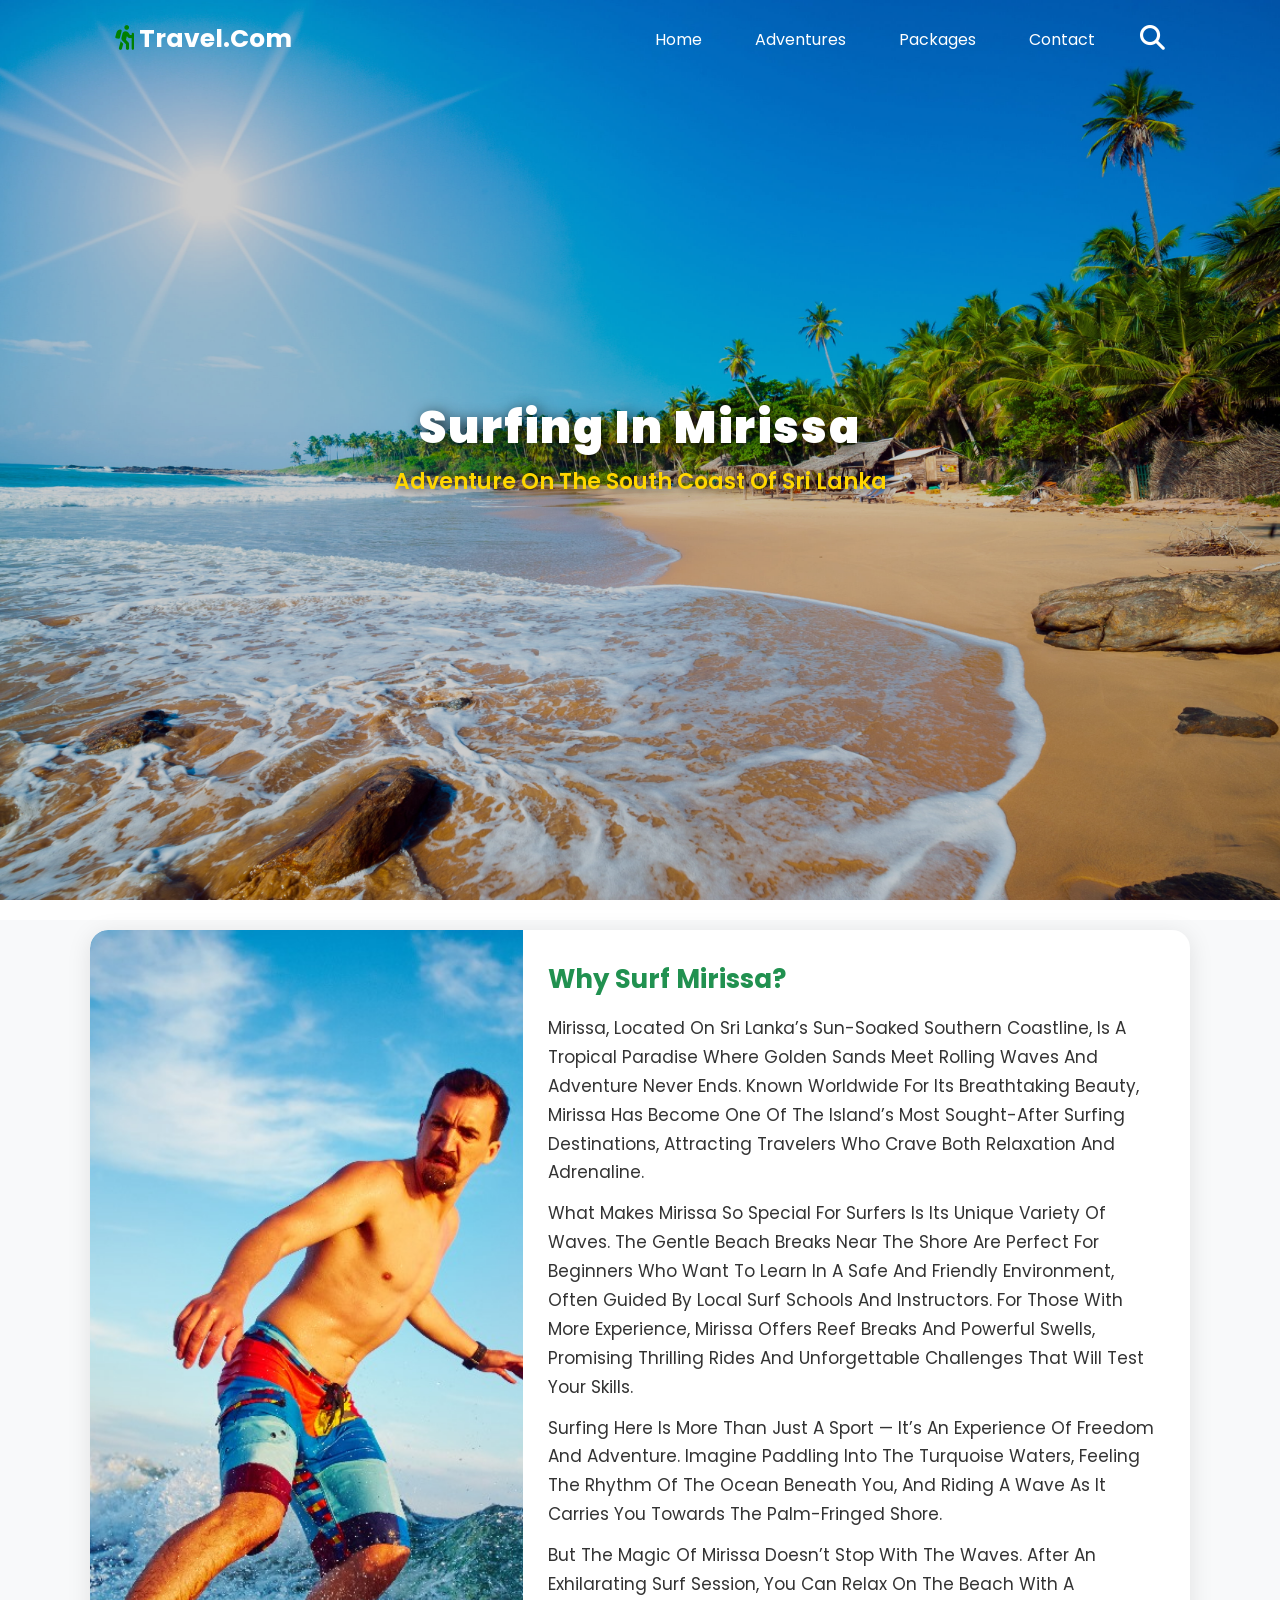
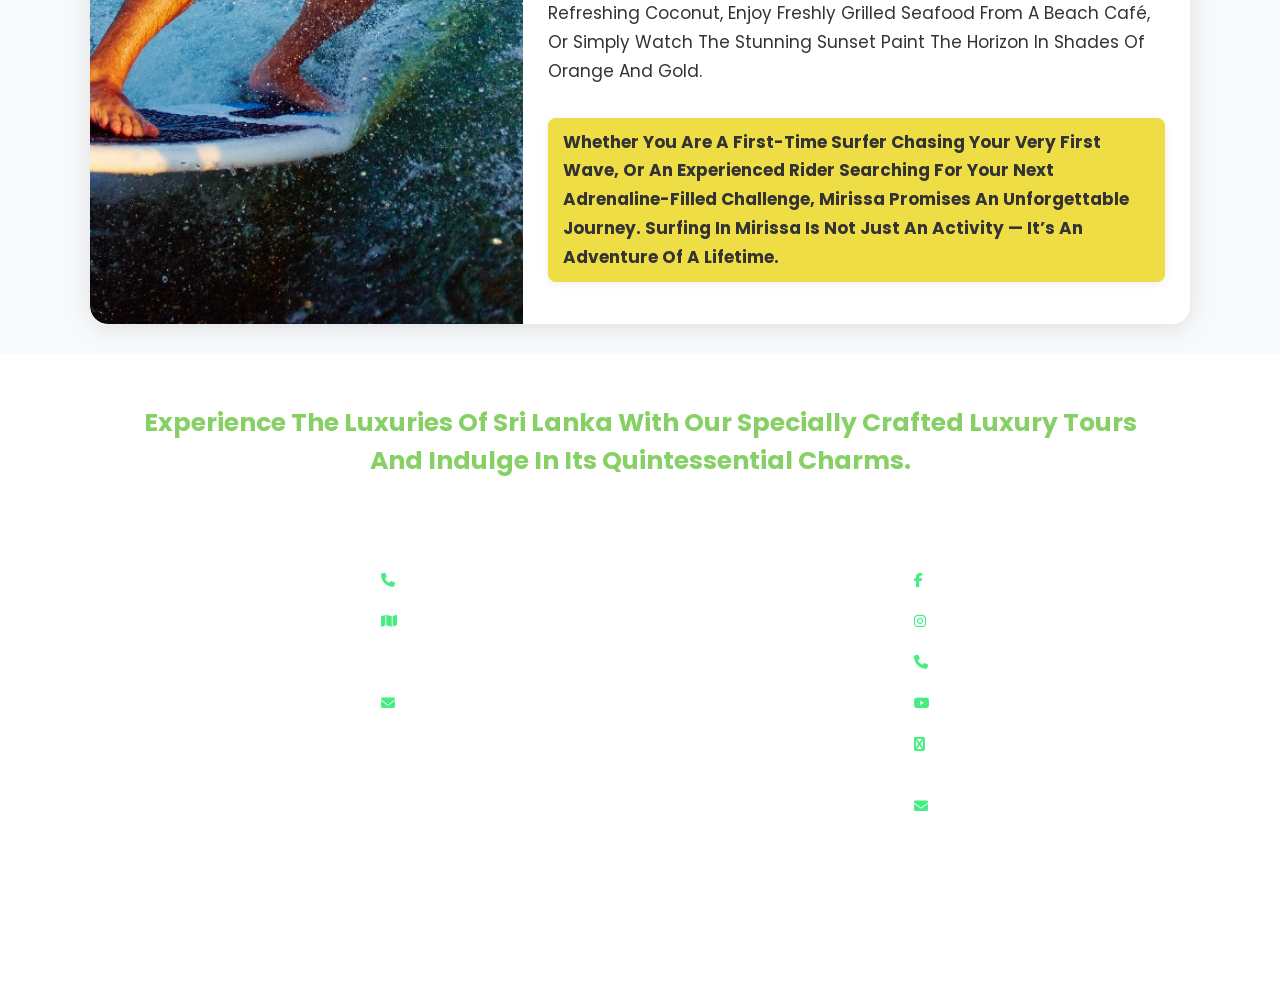
==== commit af2d7a17: "Merge pull request #21 from pawanmadushanka15/di Di" ====
--- a/surfing.html
+++ b/surfing.html
@@ -76,7 +76,7 @@
     </section>
 
      <!-- Booking Form Section -->
-  <section id="booking">
+  <!--<section id="booking">
       <div class="booking-form">
         <h2>Book Your Tour</h2>
         <form id="bookingForm">
@@ -125,7 +125,7 @@
           <button type="submit" class="submit-btn">Submit Booking</button>
         </form>
       </div>
-  </section>
+  </section>-->
 
     <section class="footer">
         <div class="footer-intro">
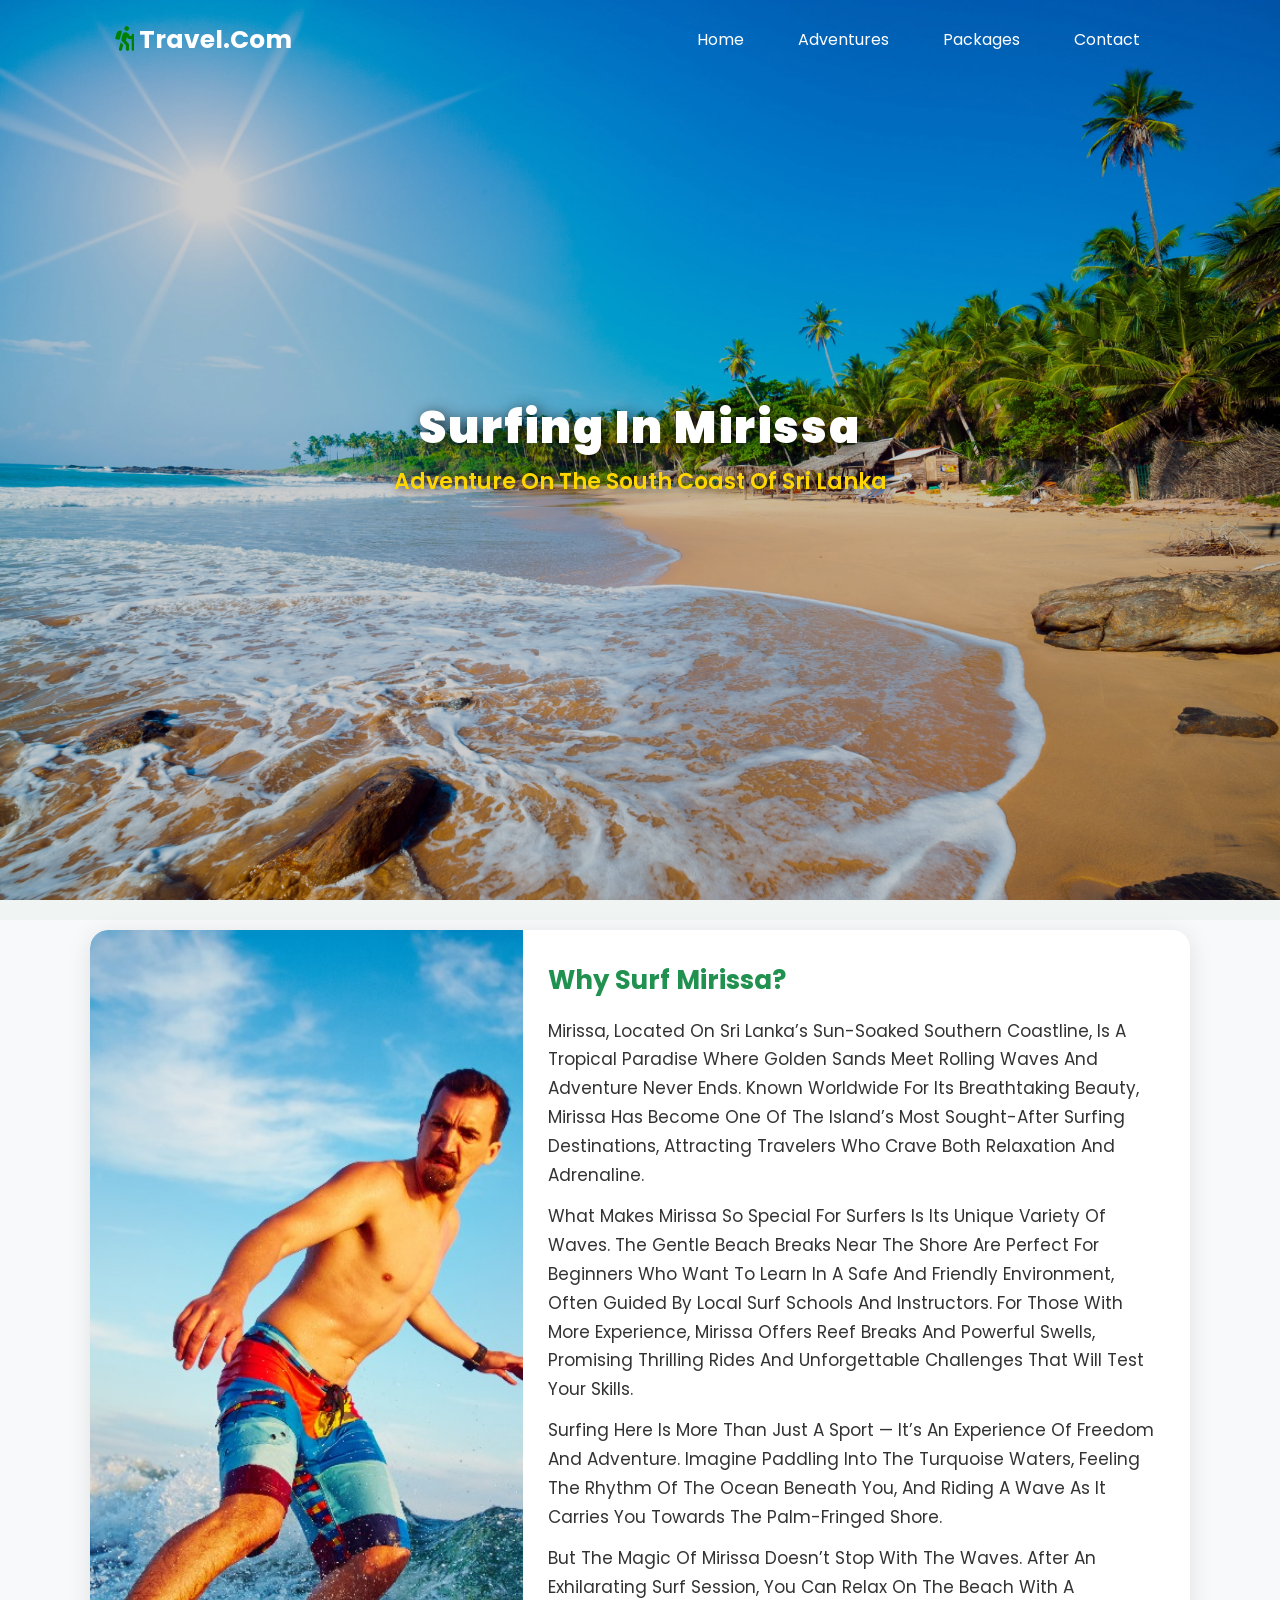
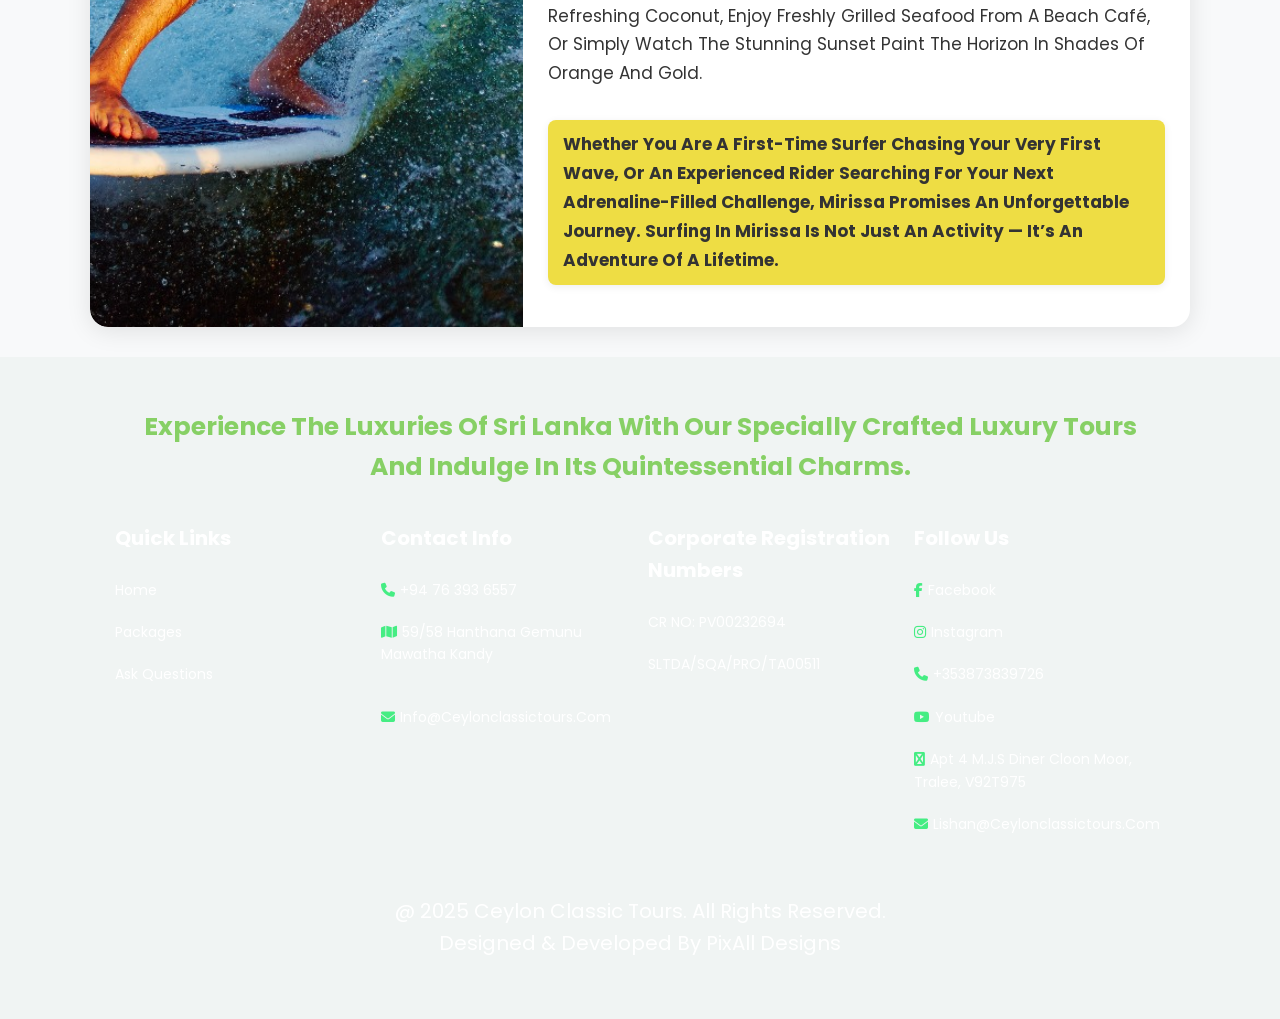
==== commit ed0bb83a: "UI Enhanced" ====
--- a/surfing.html
+++ b/surfing.html
@@ -22,7 +22,7 @@
     </nav>
     <div class="icons">
       <div id="menu-btn" class="fas fa-bars"></div>
-      <div id="search-btn" class="fas fa-search"></div>
+      <!-- <div id="search-btn" class="fas fa-search"></div> -->
 
     </div>
   </header>
--- a/css/style.css
+++ b/css/style.css
@@ -1,4 +1,28 @@
-@import url("https://fonts.googleapis.com/css2?family=Poppins:ital,wght@0,100;0,300;0,400;0,500;0,600;1,100;1,300&display=swap");
+@import url("https://fonts.googleapis.com/css2?family=Poppins:ital,wght@0,100;0,300;0,400;0,500;0,600;0,700;0,800;1,100;1,300&display=swap");
+
+:root {
+  --primary-color: #2c5530;
+  --secondary-color: #4a7c59;
+  --accent-color: #ff6b35;
+  --light-green: #e8f5e8;
+  --dark-text: #333;
+  --light-text: #666;
+  --white: #ffffff;
+  --shadow: 0 0.5rem 1rem rgba(0, 0, 0, 0.1);
+  --border-radius: 1rem;
+}
+body {
+  background: #f0f4f3 !important;
+  color: #333 !important;
+  line-height: 1.6;
+  font-size: 1.6rem;
+}
+
+/* Ensure light mode is enforced by default */
+body:not(.dark-mode) {
+  background: #f0f4f3 !important;
+  color: #333 !important;
+}
 
 * {
   font-family: "Poppins", sans-serif;
@@ -169,6 +193,18 @@
   transform: scale(1.05);
 }
 
+/* Reviews link now uses default nav link styling */
+
+/* Active navigation link styles */
+.header .navbar a.nav-active {
+  background: rgba(255, 255, 255, 0.2);
+  color: #fff;
+  border-bottom: 2px solid #ff6347;
+  transform: translateY(-1px);
+}
+
+/* Reviews link active state - same as other nav links */
+
 .header .navbar #nav-close {
   font-size: 5rem;
   cursor: pointer;
@@ -299,7 +335,7 @@
   padding-bottom: 2rem;
   border-bottom: 0.2rem solid white;
   display: flex;
-  align-items: center;
+
 }
 
 form input {
@@ -414,41 +450,269 @@
   pointer-events: none;
 }
 
+/* Professional Category Section */
+.category {
+  padding: 8rem 9% 6rem;
+  background: #f8fffe;
+  position: relative;
+}
+
+.category .heading {
+  text-align: center;
+  margin-bottom: 5rem;
+  font-size: 4rem;
+  font-weight: 700;
+  color: var(--primary-color, #2c5530);
+  position: relative;
+  font-family: 'Poppins', sans-serif;
+}
+
+.category .heading::after {
+  content: '';
+  position: absolute;
+  bottom: -1rem;
+  left: 50%;
+  transform: translateX(-50%);
+  width: 8rem;
+  height: 4px;
+  background: linear-gradient(135deg, var(--accent-color, #ff6b35), var(--secondary-color, #4a7c59));
+  border-radius: 2px;
+}
+
 .category .box-container {
-  display: -ms-grid;
   display: grid;
-  -ms-grid-columns: (minmax(29rem, 1fr)) [auto-fit];
-  grid-template-columns: repeat(auto-fit, minmax(29rem, 1fr));
-  gap: 1.5rem;
+  grid-template-columns: repeat(auto-fit, minmax(28rem, 1fr));
+  gap: 2rem;
+  max-width: 100rem;
+  margin: 0 auto;
 }
 
 .category .box-container .box {
+  background: #ffffff;
+  border-radius: 1.2rem;
+  padding: 2.5rem 2rem;
   text-align: center;
-  padding: 1rem;
-}
+  position: relative;
+  overflow: hidden;
+  box-shadow: 
+    0 0.4rem 2rem rgba(44, 85, 48, 0.08),
+    0 0.1rem 0.4rem rgba(0, 0, 0, 0.04);
+  border: 1px solid rgba(44, 85, 48, 0.08);
+  transition: all 0.3s cubic-bezier(0.4, 0, 0.2, 1);
+  transform: translateY(0);
+}
+
+/* Remove glassmorphism pseudo-elements for cleaner design */
+
+.category .box-container .box:hover {
+  transform: translateY(-0.5rem);
+  box-shadow: 
+    0 1.2rem 2.4rem rgba(44, 85, 48, 0.12),
+    0 0.4rem 0.8rem rgba(0, 0, 0, 0.06);
+  border-color: var(--accent-color, #ff6b35);
+}
+
+.category .box-container .box .image-container {
+  position: relative;
+  margin-bottom: 2rem;
+  display: inline-block;
+  border-radius: 1.2rem;
+  overflow: hidden;
+}
+
+/* Remove image overlay for cleaner design */
 
 .category .box-container .box img {
-  height: 20rem;
-  width: 20rem;
-  border-radius: 50%;
-  margin-bottom: 1rem;
-  box-shadow: 1px 2px 6px 3px grey;
+  width: 100%;
+  max-width: 22rem;
+  height: 16rem;
+  object-fit: cover;
+  border-radius: 0.8rem;
+  box-shadow: 0 0.4rem 1.2rem rgba(0, 0, 0, 0.1);
+  transition: all 0.3s ease;
+}
+
+.category .box-container .box:hover img {
+  transform: scale(1.03);
+  box-shadow: 0 0.8rem 2rem rgba(44, 85, 48, 0.15);
 }
 
 .category .box-container .box h3 {
-  font-size: 2rem;
-  background: linear-gradient(to right, #2545fc,
-      #0de3eb, #100a2e, #eedd44);
-  -webkit-background-clip: text;
-  background-clip: text;
-  -webkit-text-fill-color: transparent;
+  font-size: 2.2rem;
+  font-weight: 700;
+  color: var(--primary-color, #2c5530);
+  margin-bottom: 1.2rem;
+  font-family: 'Poppins', sans-serif;
+  position: relative;
+  transition: all 0.3s ease;
+  letter-spacing: -0.5px;
+  line-height: 1.3;
+}
+
+.category .box-container .box h3::after {
+  content: '';
+  position: absolute;
+  bottom: -4px;
+  left: 50%;
+  transform: translateX(-50%) scaleX(0);
+  width: 3rem;
+  height: 2px;
+  background: linear-gradient(90deg, var(--accent-color, #ff6b35), var(--secondary-color, #4a7c59));
+  transition: transform 0.3s ease;
+  border-radius: 1px;
+}
+
+.category .box-container .box:hover h3 {
+  color: var(--accent-color, #ff6b35);
+  transform: translateY(-2px);
+}
+
+.category .box-container .box:hover h3::after {
+  transform: translateX(-50%) scaleX(1);
 }
 
 .category .box-container .box p {
-  font-size: 1.5rem;
-  color: #10221b;
-  padding: 1rem 0;
-  line-height: 2;
+  font-size: 1.45rem;
+  color: rgba(102, 102, 102, 0.9);
+  line-height: 1.7;
+  margin-bottom: 2.2rem;
+  font-family: 'Poppins', sans-serif;
+  font-weight: 400;
+  display: -webkit-box;
+  -webkit-line-clamp: 3;
+  line-clamp: 3;
+  -webkit-box-orient: vertical;
+  overflow: hidden;
+  letter-spacing: 0.2px;
+  transition: color 0.3s ease;
+}
+
+.category .box-container .box .btn {
+  display: inline-flex;
+  align-items: center;
+  justify-content: center;
+  gap: 0.6rem;
+  padding: 1.2rem 2.4rem;
+  background: var(--primary-color, #2c5530);
+  color: white;
+  text-decoration: none;
+  border-radius: 0.8rem;
+  font-weight: 600;
+  font-size: 1.35rem;
+  transition: all 0.3s ease;
+  position: relative;
+  overflow: hidden;
+  text-transform: capitalize;
+  letter-spacing: 0.3px;
+  box-shadow: 0 0.2rem 0.8rem rgba(44, 85, 48, 0.2);
+  min-width: 14rem;
+}
+
+.category .box-container .box .btn:hover {
+  background: var(--accent-color, #ff6b35);
+  transform: translateY(-2px);
+  box-shadow: 0 0.6rem 1.6rem rgba(255, 107, 53, 0.25);
+}
+
+.category .box-container .box .btn::after {
+  content: '→';
+  transition: transform 0.3s cubic-bezier(0.34, 1.56, 0.64, 1);
+  font-size: 1.3rem;
+  font-weight: 400;
+}
+
+.category .box-container .box .btn:hover::after {
+  transform: translateX(4px);
+}
+
+/* Responsive Design */
+@media (max-width: 991px) {
+  .category {
+    padding: 5rem 5% 4rem;
+  }
+  
+  .category .heading {
+    font-size: 3.5rem;
+    margin-bottom: 3.5rem;
+  }
+  
+  .category .box-container {
+    grid-template-columns: repeat(auto-fit, minmax(26rem, 1fr));
+    gap: 2rem;
+  }
+}
+
+@media (max-width: 768px) {
+  .category .heading {
+    font-size: 3rem;
+    margin-bottom: 3rem;
+  }
+  
+  .category .box-container {
+    grid-template-columns: repeat(auto-fit, minmax(24rem, 1fr));
+    gap: 1.5rem;
+  }
+  
+  .category .box-container .box {
+    padding: 2rem 1.5rem;
+  }
+  
+  .category .box-container .box img {
+    height: 12rem;
+    max-width: 18rem;
+  }
+  
+  .category .box-container .box h3 {
+    font-size: 1.8rem;
+  }
+  
+  .category .box-container .box p {
+    font-size: 1.3rem;
+    margin-bottom: 1.5rem;
+  }
+}
+
+@media (max-width: 480px) {
+  .category .box-container {
+    grid-template-columns: 1fr;
+  }
+  
+  .category .box-container .box {
+    padding: 1.8rem 1.2rem;
+  }
+}
+
+/* Modern Loading Animation */
+.category .box-container .box {
+  animation: cardFadeIn 0.6s ease-out forwards;
+  opacity: 0;
+  transform: translateY(2rem);
+}
+
+.category .box-container .box:nth-child(1) {
+  animation-delay: 0.1s;
+}
+
+.category .box-container .box:nth-child(2) {
+  animation-delay: 0.2s;
+}
+
+.category .box-container .box:nth-child(3) {
+  animation-delay: 0.3s;
+}
+
+@keyframes cardFadeIn {
+  to {
+    opacity: 1;
+    transform: translateY(0);
+  }
+}
+
+/* Professional Focus States */
+.category .box-container .box:focus-within {
+  outline: 2px solid var(--accent-color, #ff6b35);
+  outline-offset: 2px;
+  transform: translateY(-0.2rem);
 }
 
 .packages {
@@ -535,7 +799,7 @@
     url(../images/footer3.png) no-repeat;
   background: linear-gradient(rgba(0, 0, 0, 0.5), rgba(0, 0, 0, 0.5)),
     url(../images/footer3.png) no-repeat;
-    occupacy: 0.7;
+    
   background-size: cover;
   background-position: center;
   background-attachment: fixed;
@@ -669,10 +933,10 @@
     top: 0;
     left: -110%;
     background: white;
+    color: #000;
     z-index: 10000;
     width: 35rem;
     height: 100%;
-
     display: flex;
     flex-flow: column;
     align-items: center;
@@ -682,11 +946,44 @@
   .header .navbar.active {
     left: 0;
     box-shadow: 0 0 0 100vw rgba(0, 0, 0, 0.8);
-  }
-
-  .header .navbar a {
+    color: #000;
+  }
+
+  .header .navbar .nav-list {
+    display: flex !important;
+    flex-direction: column !important;
+    align-items: center;
+    justify-content: center;
+    list-style: none;
+    margin: 0;
+    padding: 0;
+    width: 100%;
+    position: static !important;
+    background: transparent !important;
+    height: auto !important;
+  }
+
+  .header .navbar .nav-list li {
     margin: 1rem 0;
-    font-size: 3rem;
+    width: 80%;
+    display: block !important;
+  }
+
+  .header .navbar .nav-list li a {
+    display: block !important;
+    padding: 1rem 2rem;
+    font-size: 2rem;
+    color: #000 !important;
+    text-decoration: none;
+    text-align: center;
+    background: rgba(0, 0, 0, 0.05);
+    border-radius: 5px;
+    margin: 0.5rem 0;
+  }
+
+  .header .navbar .nav-list li a:hover {
+    background: #4CAF50;
+    color: #fff !important;
   }
 
   .header .navbar #nav-close {
@@ -694,6 +991,9 @@
     position: absolute;
     top: 1rem;
     right: 2rem;
+    color: #000;
+    font-size: 3rem;
+    cursor: pointer;
   }
 
   .contact-form {
@@ -1480,7 +1780,7 @@
 
 /* Form layout */
 .booking-form form {
-  idth: 100%;
+  width: 100%;
   display: flex;
   flex-direction: column;
   align-items: center; /* Center input boxes */
